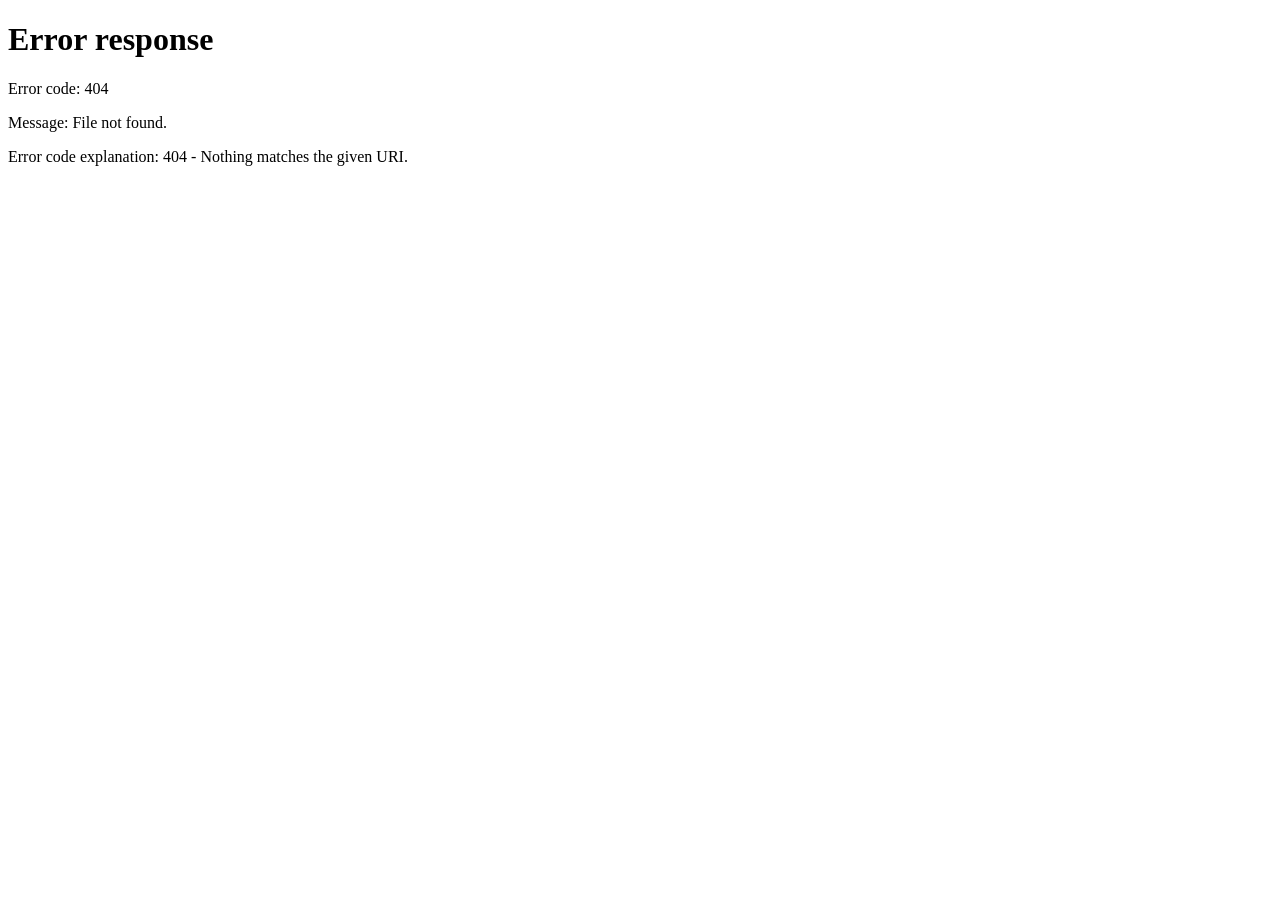
==== index.html @ 56715156 "Create index.html" ====
<!DOCTYPE html>
<html lang="en">
<head>
    <meta charset="UTF-8">
    <meta http-equiv="refresh" content="0; url=NickeBack_Home_Page.html">
    <title>Redirecting...</title>
</head>
<body>
    <p>If you are not redirected automatically, <a href="NickeBack_Home_Page.html">click here</a>.</p>
</body>
</html>
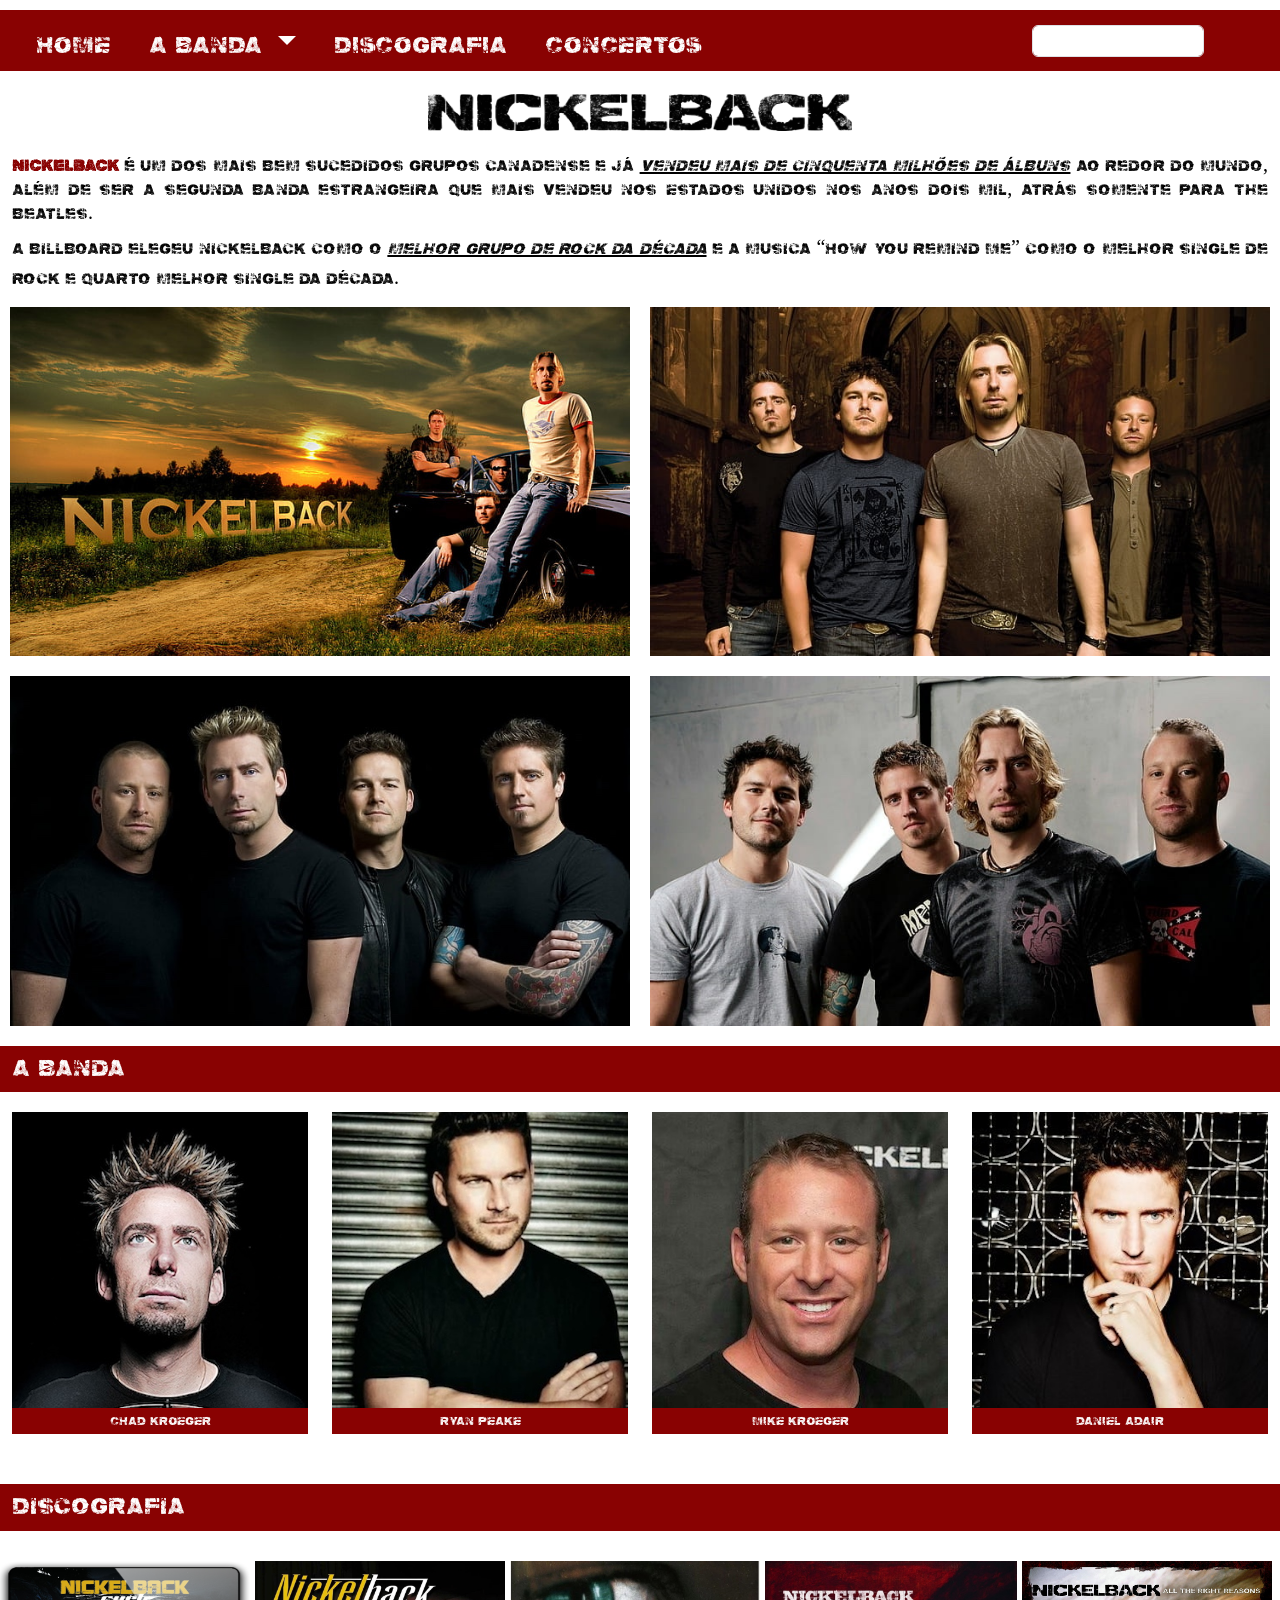
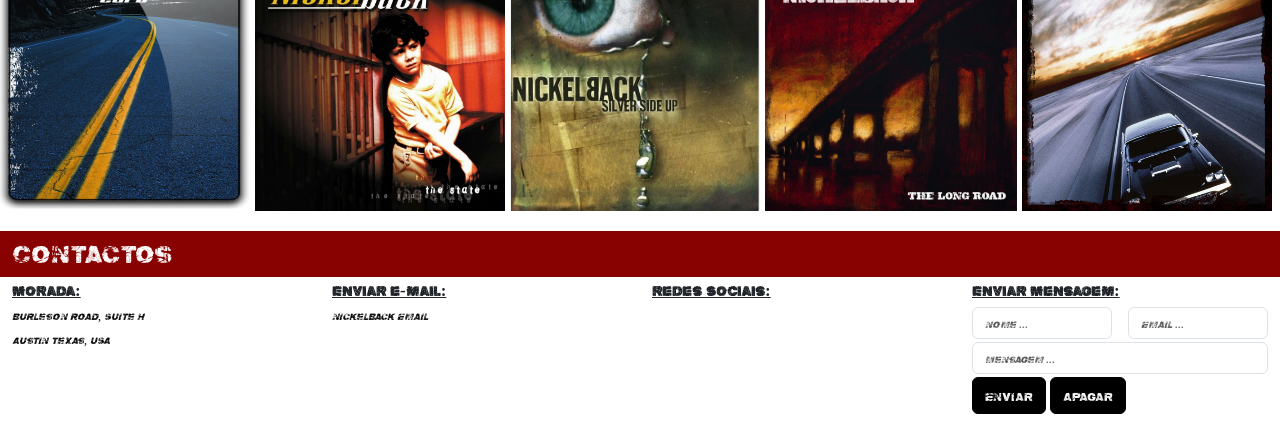
==== commit f733c97c: "Fix typo in redirect URL and link text" ====
--- a/index.html
+++ b/index.html
@@ -1,11 +1,11 @@
 <!DOCTYPE html>
-<html lang="en">
+<html>
 <head>
-    <meta charset="UTF-8">
-    <meta http-equiv="refresh" content="0; url=NickeBack_Home_Page.html">
-    <title>Redirecting...</title>
+  <meta charset="UTF-8">
+  <meta http-equiv="refresh" content="0; url=NickelBack_Home_Page.html">
+  <title>Redirecting...</title>
 </head>
 <body>
-    <p>If you are not redirected automatically, <a href="NickeBack_Home_Page.html">click here</a>.</p>
+  <p><a href="NickelBack_Home_Page.html">Go to homepage</a></p>
 </body>
-</html>+</html>
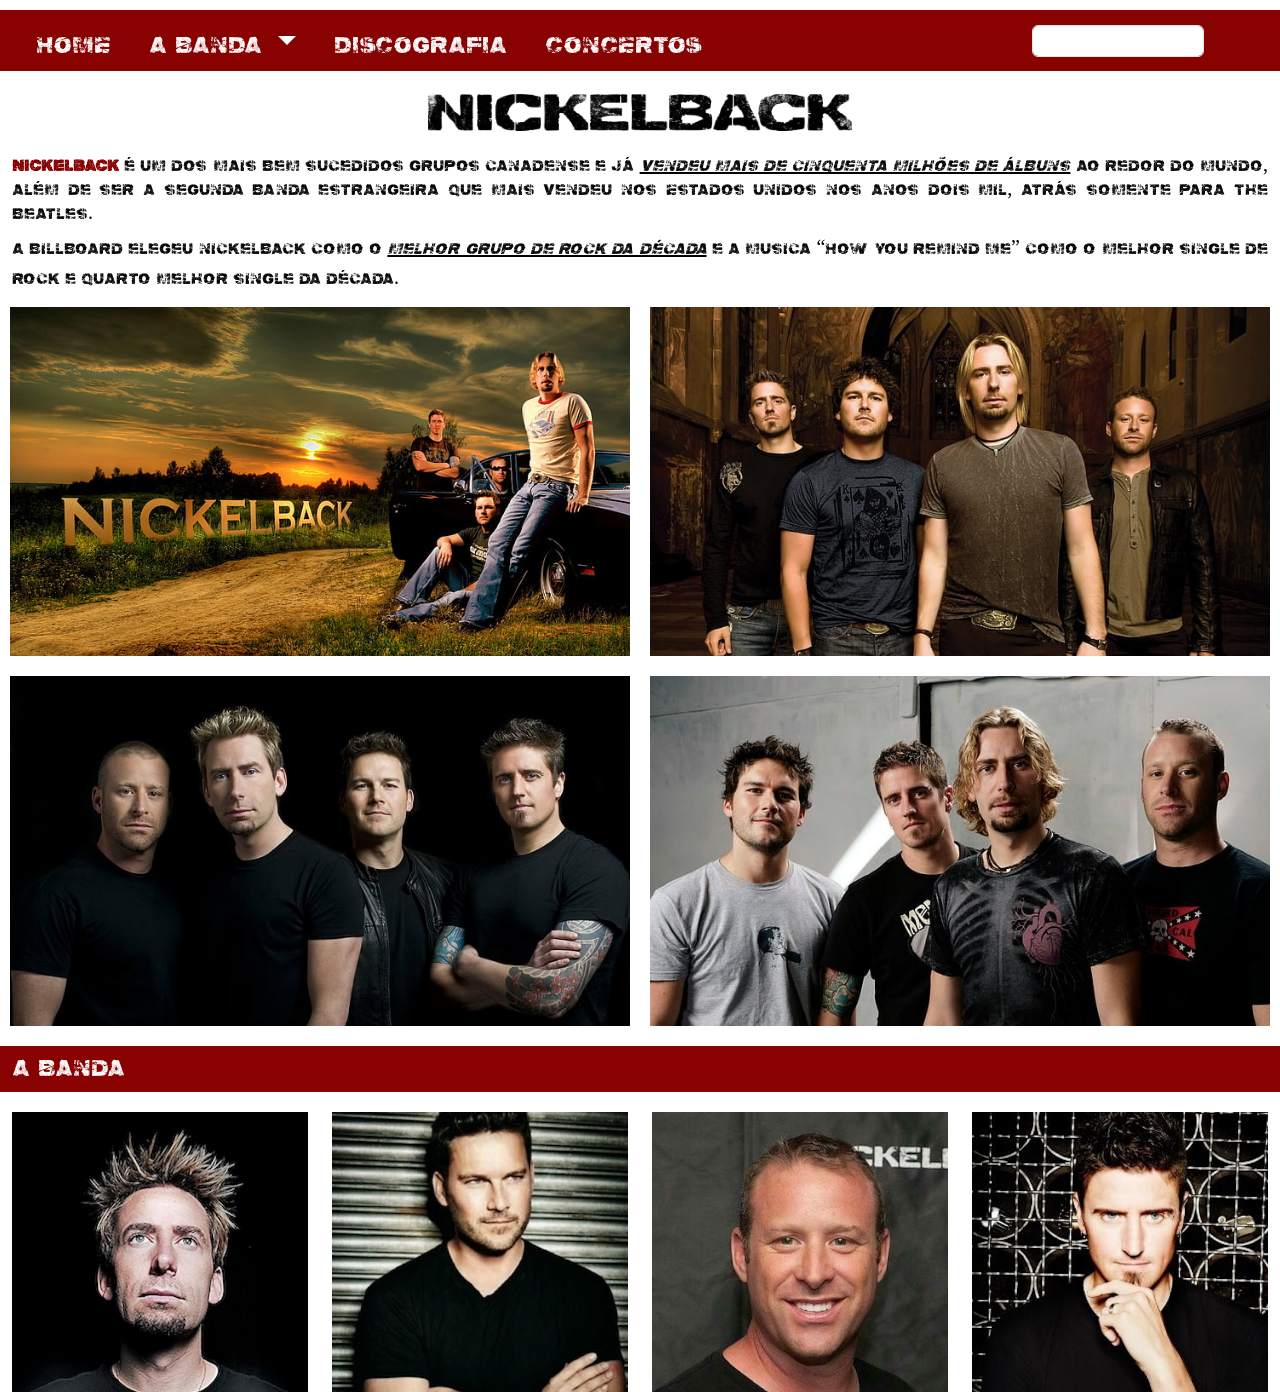
==== commit d7f44c8b: "Update link to NickelBack homepage with relative path" ====
--- a/index.html
+++ b/index.html
@@ -6,6 +6,6 @@
   <title>Redirecting...</title>
 </head>
 <body>
-  <p><a href="NickelBack_Home_Page.html">Go to homepage</a></p>
+  <p><a href="./NickelBack_Home_Page.html">Go to homepage</a></p>
 </body>
 </html>
